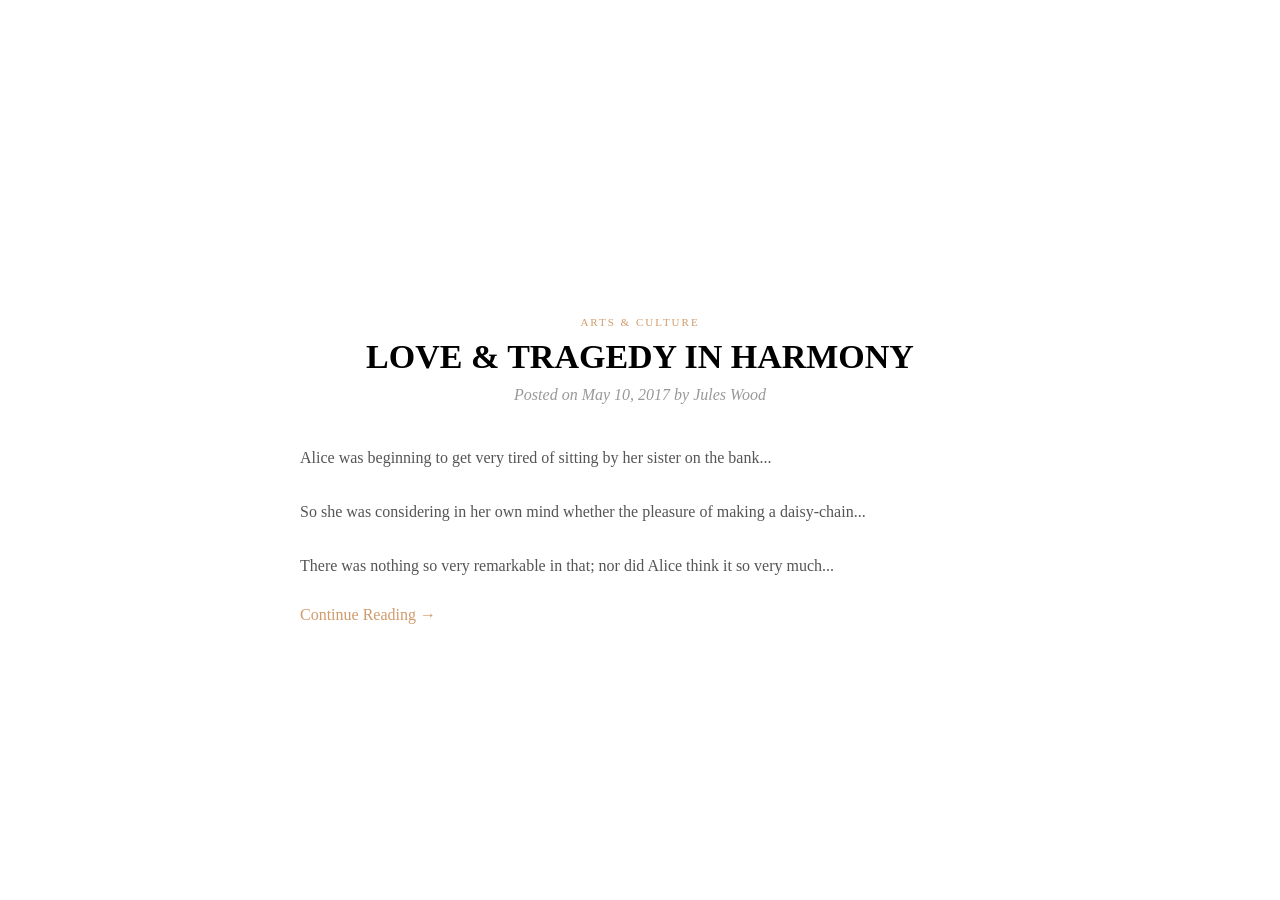
==== CSS/ASSIGNMENT/ASSIGNMENT - 1/INDEX.HTML @ db954107 "code add" ====
<!DOCTYPE html>
<html lang="en">
  <head>
    <meta charset="UTF-8" />
    <meta name="viewport" content="width=device-width, initial-scale=1.0" />
    <title>Love & Tragedy in Harmony</title>
    <link rel="stylesheet" href="STYLE.CSS" />
  </head>
  <body>
    <article class="blog-post">
      <div class="post-image">
        <img
          src="https://images.unsplash.com/photo-1510915361894-db8b60106cb1?auto=format&fit=crop&w=800&q=80"
          alt=""
        />
      </div>

      <div class="post-content">
        <header class="post-header">
          <span class="category">Arts & Culture</span>

          <h1 class="title">Love & Tragedy in Harmony</h1>

          <p class="meta">Posted on May 10, 2017 by Jules Wood</p>
        </header>

        <div class="post-body">
          <p>
            Alice was beginning to get very tired of sitting by her sister on
            the bank...
          </p>

          <p>
            So she was considering in her own mind whether the pleasure of
            making a daisy-chain...
          </p>

          <p>
            There was nothing so very remarkable in that; nor did Alice think it
            so very much...
          </p>
        </div>

        <a href="#" class="continue-reading"> Continue Reading → </a>
      </div>
    </article>
  </body>
</html>
---- CSS/ASSIGNMENT/ASSIGNMENT - 1/STYLE.CSS ----
* {
  margin: 0;
  padding: 0;
  box-sizing: border-box;
}

body {
  min-height: 100vh;
  display: flex;
  justify-content: center; /* Horizontal Center */
  align-items: center; /* Vertical Center */
  background: #fff;
  font-family: Georgia, serif;
}

.blog-post {
  width: 100%;
  max-width: 800px;
}

.post-image img {
  width: 100%;
  display: block;
}

.post-content {
  max-width: 680px;
  margin: 0 auto;
}

.post-header {
  text-align: center;
  margin: 40px 0;
}

.category {
  display: block;
  color: #d19a6a;
  font-size: 11px;
  text-transform: uppercase;
  letter-spacing: 2px;
  margin-bottom: 10px;
}

.title {
  font-size: 34px;
  text-transform: uppercase;
  margin-bottom: 10px;
}

.meta {
  color: #999;
  font-style: italic;
}

.post-body p {
  line-height: 1.8;
  margin-bottom: 25px;
  color: #555;
}

.continue-reading {
  color: #d19a6a;
  text-decoration: none;
}

.continue-reading:hover {
  color: #b58055;
}
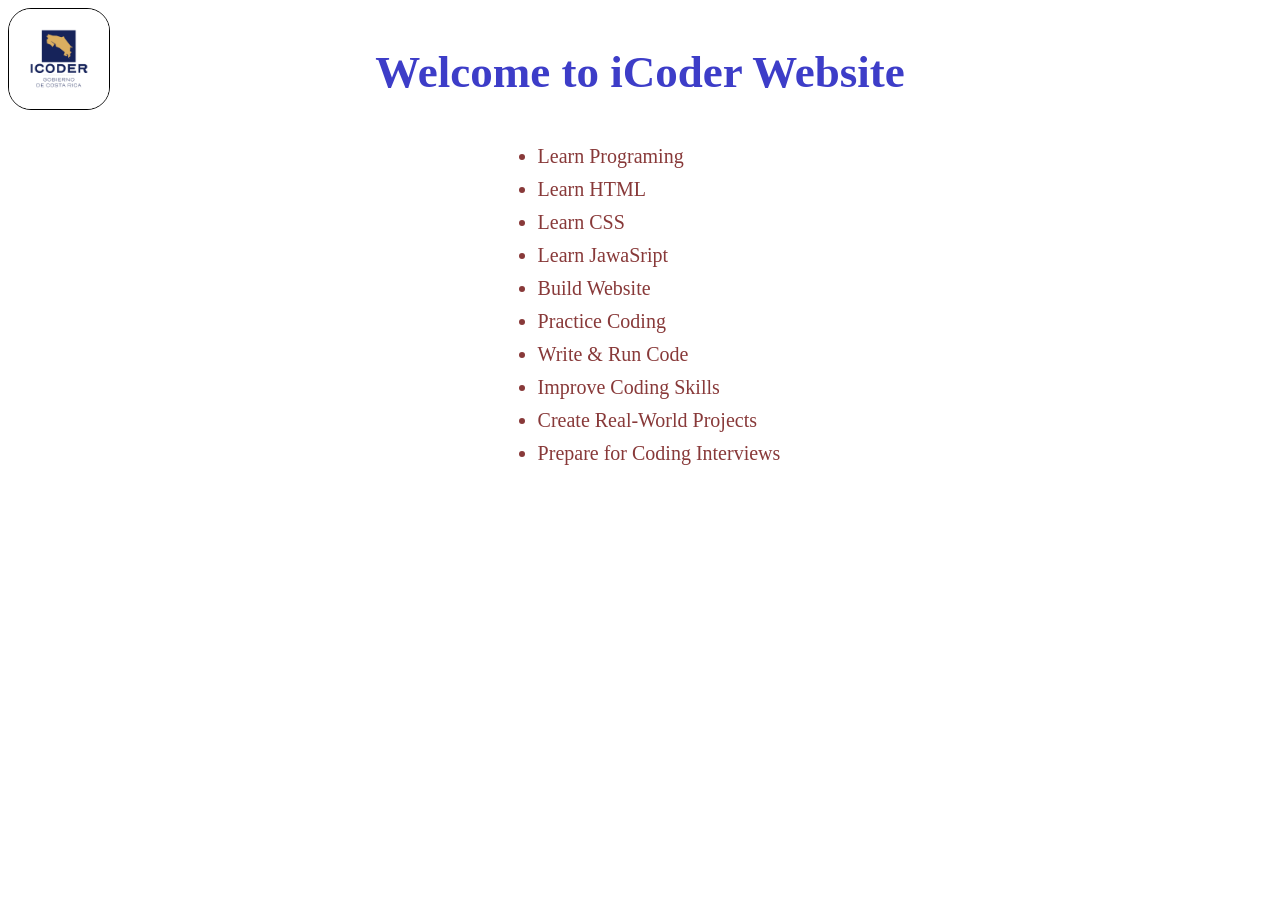
==== commit a10eb3c9: "code add" ====
--- a/CSS/ASSIGNMENT/ASSIGNMENT - 1/INDEX.HTML
+++ b/CSS/ASSIGNMENT/ASSIGNMENT - 1/INDEX.HTML
@@ -1,48 +1,60 @@
-<!DOCTYPE html>
+<!doctype html>
 <html lang="en">
   <head>
     <meta charset="UTF-8" />
     <meta name="viewport" content="width=device-width, initial-scale=1.0" />
-    <title>Love & Tragedy in Harmony</title>
-    <link rel="stylesheet" href="STYLE.CSS" />
+    <title>CSS-ASSIGNMENT-1</title>
+    <link rel="stylesheet" href="style.css" />
   </head>
+
+  <style>
+    .header {
+      height: 800px;
+      width: auto;
+    }
+
+    .header h1 {
+      color: rgb(61, 61, 200);
+      text-align: center;
+      margin-top: -68px;
+      font-size: 45px;
+    }
+    .learning-list {
+        margin-left: 40%;
+        font-size: 20px;
+        color: rgb(136, 57, 57);
+    }
+    .learning-list li{
+        padding-top: 10px;
+    }
+  </style>
   <body>
-    <article class="blog-post">
-      <div class="post-image">
+    <div class="header">
+      <nav>
         <img
-          src="https://images.unsplash.com/photo-1510915361894-db8b60106cb1?auto=format&fit=crop&w=800&q=80"
-          alt=""
+          class="logo"
+          src="icoder.image.png"
+          alt="logo"
+          height="100px"
+          width="100px"
+          style="border: 1px solid black; border-radius: 23px"
         />
+        <h1>Welcome to iCoder Website</h1>
+      </nav>
+      <ul>
+        <div class="learning-list">
+        <li>Learn Programing</li>
+        <li>Learn HTML</li>
+        <li>Learn CSS</li>
+        <li>Learn JawaSript</li>
+        <li>Build Website</li>
+        <li>Practice Coding</li>
+        <li>Write & Run Code</li>
+        <li>Improve Coding Skills</li>
+        <li>Create Real-World Projects</li>
+        <li>Prepare for Coding Interviews</li>
+      </ul>
       </div>
-
-      <div class="post-content">
-        <header class="post-header">
-          <span class="category">Arts & Culture</span>
-
-          <h1 class="title">Love & Tragedy in Harmony</h1>
-
-          <p class="meta">Posted on May 10, 2017 by Jules Wood</p>
-        </header>
-
-        <div class="post-body">
-          <p>
-            Alice was beginning to get very tired of sitting by her sister on
-            the bank...
-          </p>
-
-          <p>
-            So she was considering in her own mind whether the pleasure of
-            making a daisy-chain...
-          </p>
-
-          <p>
-            There was nothing so very remarkable in that; nor did Alice think it
-            so very much...
-          </p>
-        </div>
-
-        <a href="#" class="continue-reading"> Continue Reading → </a>
-      </div>
-    </article>
+    </div>
   </body>
-</html>
+</html>
